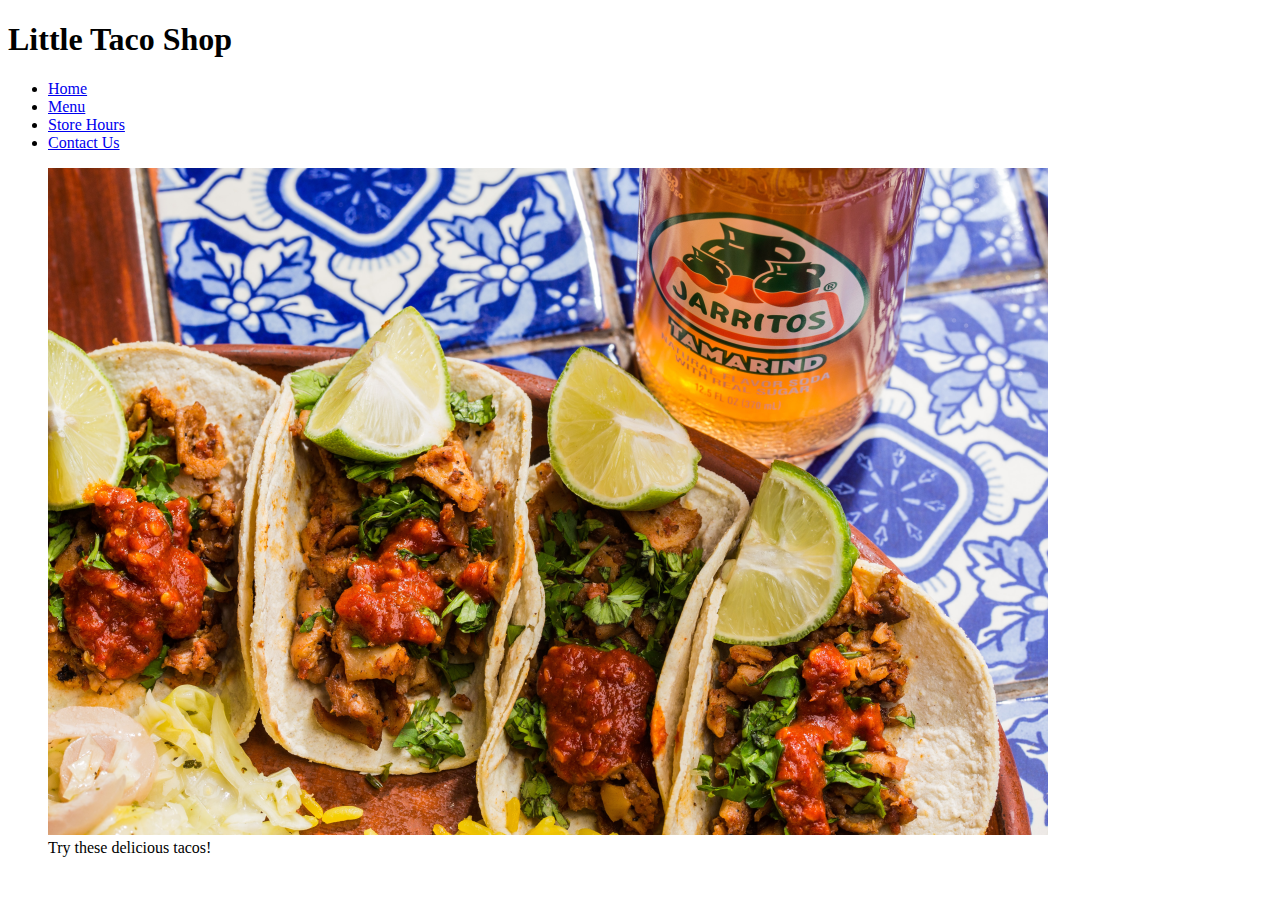
==== about.html @ 1cbe43d1 "page routing consistent" ====
<!DOCTYPE html>
<html lang="en">
  <head>
    <meta charset="UTF-8" />
    <meta
      name="viewport"
      content="width=device-width, initial-scale=1.0" />
    <title>About the Little Taco Shop</title>
  </head>
  <body>
    <header class="header">
      <h1 class="header__h1">Little Taco Shop</h1>
      <nav class="header__nav">
        <ul class="header__ul">
          <li>
            <a href="index.html">Home</a>
          </li>
          <li>
            <a href="index.html#menu">Menu</a>
          </li>
          <li>
            <a href="hours.html">Store Hours</a>
          </li>
          <li>
            <a href="contact.html">Contact Us</a>
          </li>
        </ul>
      </nav>
    </header>

    <section class="hero">
      <figure>
        <img
          src="img/tacos_delicioso_1000x667.png"
          alt="Tacos Delicioso!"
          title="Tacos Delicioso!"
          width="1000"
          height="667" />
        <figcaption class="offscreen">Try these delicious tacos!</figcaption>
      </figure>
    </section>
  </body>
</html>
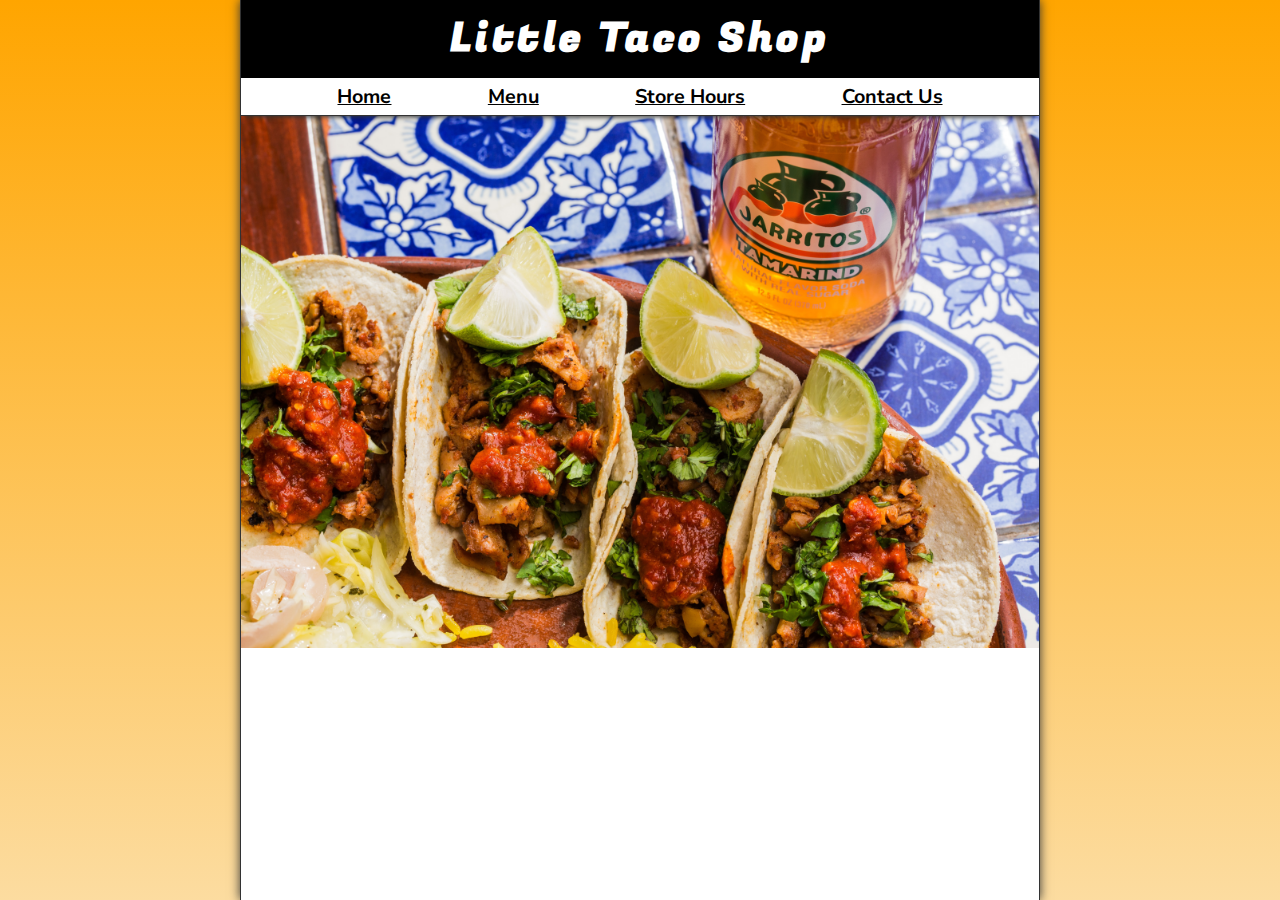
==== commit 57691a8d: "hero h2 style, removing from display for animated drop down" ====
--- a/about.html
+++ b/about.html
@@ -6,6 +6,9 @@
       name="viewport"
       content="width=device-width, initial-scale=1.0" />
     <title>About the Little Taco Shop</title>
+    <link
+      rel="stylesheet"
+      href="css/style.css" />
   </head>
   <body>
     <header class="header">
--- a/css/style.css
+++ b/css/style.css
@@ -0,0 +1,171 @@
+@import url('https://fonts.googleapis.com/css2?family=Fugaz+One&family=Nunito&display=swap');
+
+/* || RESET */
+
+*,
+*::after,
+*::before {
+  margin: 0;
+  padding: 0;
+  box-sizing: border-box;
+}
+
+img {
+  display: block;
+  max-width: 100%;
+  height: auto;
+}
+
+input,
+button,
+textarea {
+  font: inherit;
+}
+
+/* || VARIABLES */
+
+:root {
+  /* FONTS */
+  --FF: 'Nunito', sans-serif;
+  --FF-HEADINGS: 'Fugaz One', cursive;
+  --FS: clamp(1rem, 2.2vh, 1.5rem);
+
+  /* COLORS */
+  --BGCOLOR: orange;
+  --BGCOLOR-FADE: rgb(252, 220, 160);
+  --BGIMAGE: linear-gradient(to bottom, var(--BGCOLOR), var(--BGCOLOR-FADE));
+  --BODY-BGCOLOR: #fff;
+  --FONT-COLOR: #000;
+  --BORDER-COLOR: #333;
+  --HIGHLIGHT-COLOR: rgb(51, 178, 51);
+  --LINK-COLOR: #000;
+  --LINK-HOVER: hsla(0, 0%, 0%, 0.6);
+  --LINK-ACTIVE: orange;
+  --HEADER-BGCOLOR: #000;
+  --HEADER-COLOR: #fff;
+  --NAV-BGCOLOR: #fff;
+  --HERO-BGCOLOR: rgba(51, 178, 51, 0.75);
+  --HERO-COLOR: #fff;
+
+  /* BORDERS */
+  --BORDERS: 1px solid var(--BORDER-COLOR);
+
+  /* STANDARD PADDING */
+  --PADDING-TB: 0.25em;
+  --PADDING-SIDE: 2.5%;
+
+  /* STANDARD MARGIN */
+  --MARGIN: clamp(1em, 2.5vh, 1.5em) 0;
+}
+
+/* || UTILITY CLASSES */
+
+.offscreen {
+  position: absolute;
+  left: -10000px;
+}
+
+.nowrap {
+  white-space: nowrap;
+}
+
+.center {
+  text-align: center;
+}
+
+/* || GENERAL STYLES */
+
+html {
+  scroll-behavior: smooth;
+  font-size: var(--FS);
+  font-family: var(--FF);
+  background-color: var(--BGCOLOR);
+  background-image: var(--BGIMAGE);
+}
+
+body {
+  background-color: var(--BODY-BGCOLOR);
+  color: var(--FONT-COLOR);
+  min-height: 100vh;
+  max-width: 800px;
+  margin: 0 auto;
+  border-left: var(--BORDERS);
+  border-right: var(--BORDERS);
+  box-shadow: 0 0 10px var(--BORDER-COLOR);
+}
+
+h1,
+h2,
+h3 {
+  font-family: var(--FF-HEADINGS);
+  letter-spacing: 0.09em;
+}
+
+h2,
+h3 {
+  margin-bottom: 1em;
+  color: var(--HIGHLIGHT-COLOR);
+}
+
+p {
+  line-height: 1.5;
+}
+
+a:any-link {
+  color: var(--LINK-COLOR);
+}
+
+a:hover,
+a:focus-visible {
+  color: var(--LINK-HOVER);
+}
+
+a:active {
+  color: var(--LINK-ACTIVE);
+}
+
+/* || HEADER */
+
+.header {
+  position: sticky;
+  top: 0;
+  z-index: 1;
+}
+
+.header__h1 {
+  text-align: center;
+  background-color: var(--HEADER-BGCOLOR);
+  color: var(--HEADER-COLOR);
+  padding: var(--PADDING-TB) var(--PADDING-SIDE);
+}
+
+.header__nav {
+  background-color: var(--NAV-BGCOLOR);
+  border-bottom: var(--BORDERS);
+  font-weight: bold;
+  box-shadow: 0 6px 5px -5px var(--BORDER-COLOR);
+}
+
+.header__ul {
+  padding: var(--PADDING-TB) var(--PADDING-SIDE);
+  list-style-type: none;
+  display: flex;
+  justify-content: space-evenly;
+  gap: 1rem;
+}
+
+/* || HERO */
+
+.hero {
+  position: relative;
+}
+
+.hero__h2 {
+  background-color: var(--HERO-BGCOLOR);
+  color: var(--HERO-COLOR);
+  padding: 0.25em 0.5em;
+  text-shadow: 2px 2px 5px var(--BORDER-COLOR);
+  position: absolute;
+  top: -100px;
+  left: 20px;
+}
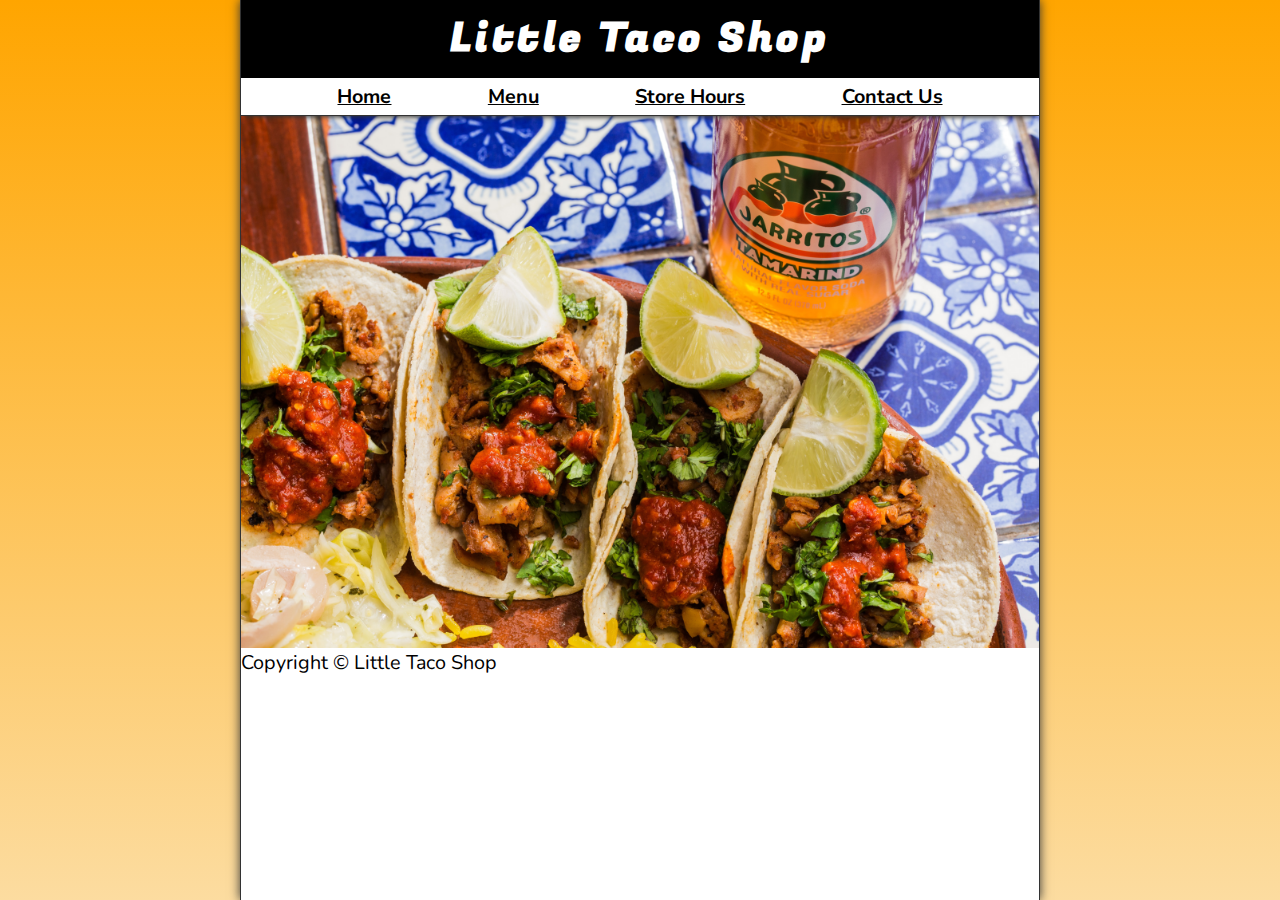
==== commit ef99a49c: "footers spread across pages" ====
--- a/about.html
+++ b/about.html
@@ -42,5 +42,12 @@
         <figcaption class="offscreen">Try these delicious tacos!</figcaption>
       </figure>
     </section>
+
+    <footer class="footer">
+      <p>
+        <span class="nowrap">Copyright &copy;</span>
+        <span class="nowrap">Little Taco Shop</span>
+      </p>
+    </footer>
   </body>
 </html>
--- a/css/style.css
+++ b/css/style.css
@@ -168,4 +168,20 @@
   position: absolute;
   top: -100px;
   left: 20px;
+  animation: showWelcome 0.5s ease-in-out 1s forwards;
 }
+
+@keyframes showWelcome {
+  0% {
+    top: -20px;
+    transform: skew(0deg, -5deg) scaleY(0);
+  }
+  80% {
+    top: 30px;
+    transform: skew(10deg, -5deg) scaleY(1.2);
+  }
+  100% {
+    top: 20px;
+    transform: skew(-10deg, -5deg) scaleY(1);
+  }
+}
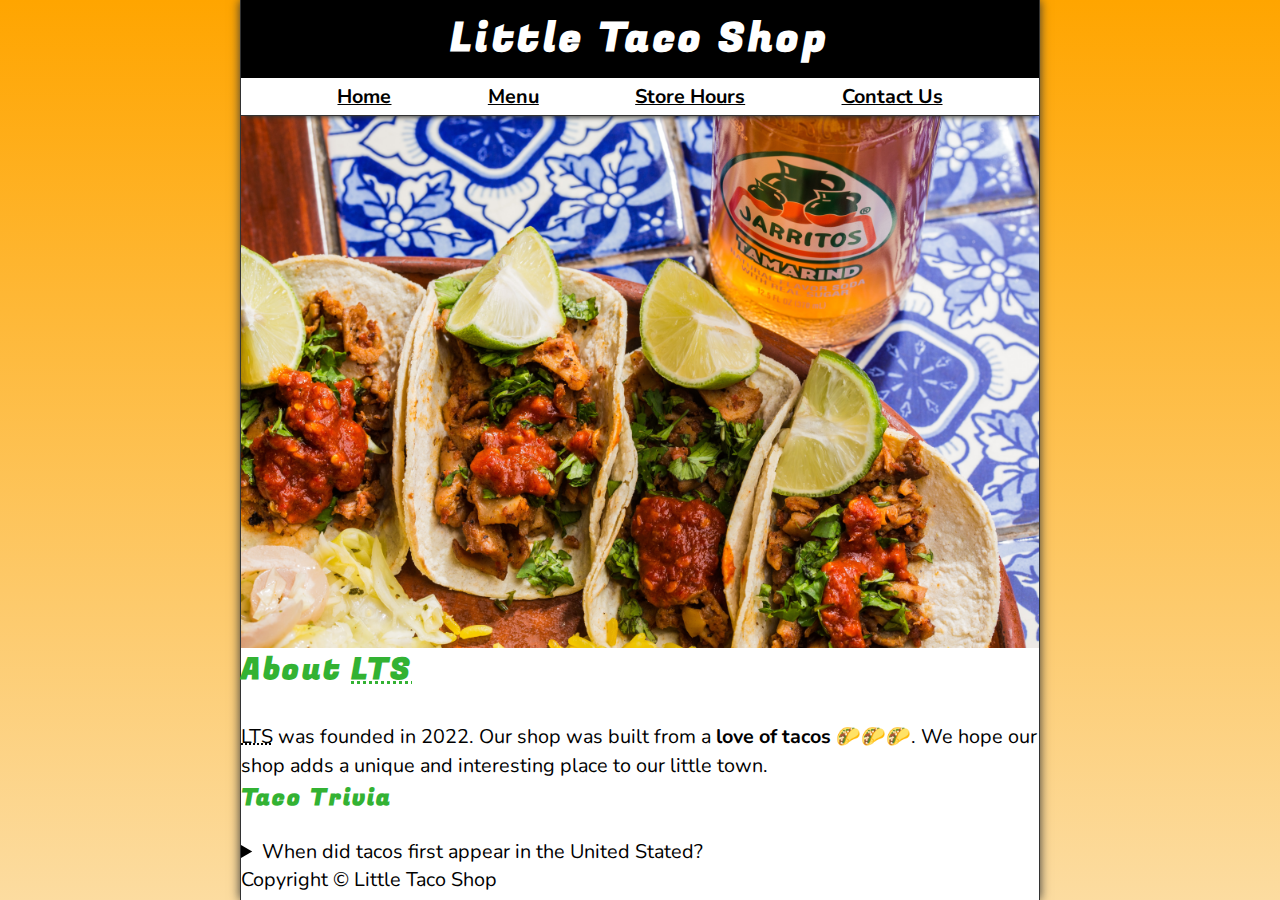
==== commit 282af990: "main class, about section moved" ====
--- a/about.html
+++ b/about.html
@@ -43,6 +43,37 @@
       </figure>
     </section>
 
+    <main class="main">
+      <article id="about">
+        <h2>About <abbr title="The Little Taco Shop">LTS</abbr></h2>
+        <p>
+          <abbr title="The Little Taco Shop">LTS</abbr> was founded in
+          <time datetime="2022">2022</time>. Our shop was built from a
+          <strong>love of tacos</strong> 🌮🌮🌮. We hope our shop adds a unique
+          and interesting place to our little town.
+        </p>
+        <aside>
+          <h3>Taco Trivia</h3>
+          <details>
+            <summary>When did tacos first appear in the United Stated?</summary>
+            <p>
+              Jeffrey M. Pilcher, taco historian and professor of history at the
+              University of Minnesota, says the earliest mention of tacos in the
+              United States are in a newspaper from
+              <time datetime="1905">1905</time>. (Source:
+              <cite
+                ><a
+                  href="https://www.smithsonianmag.com/arts-culture/where-did-the-taco-come-from-81228162/"
+                  target="_blank"
+                  >Smithsonian Magazine</a
+                ></cite
+              >)
+            </p>
+          </details>
+        </aside>
+      </article>
+    </main>
+
     <footer class="footer">
       <p>
         <span class="nowrap">Copyright &copy;</span>
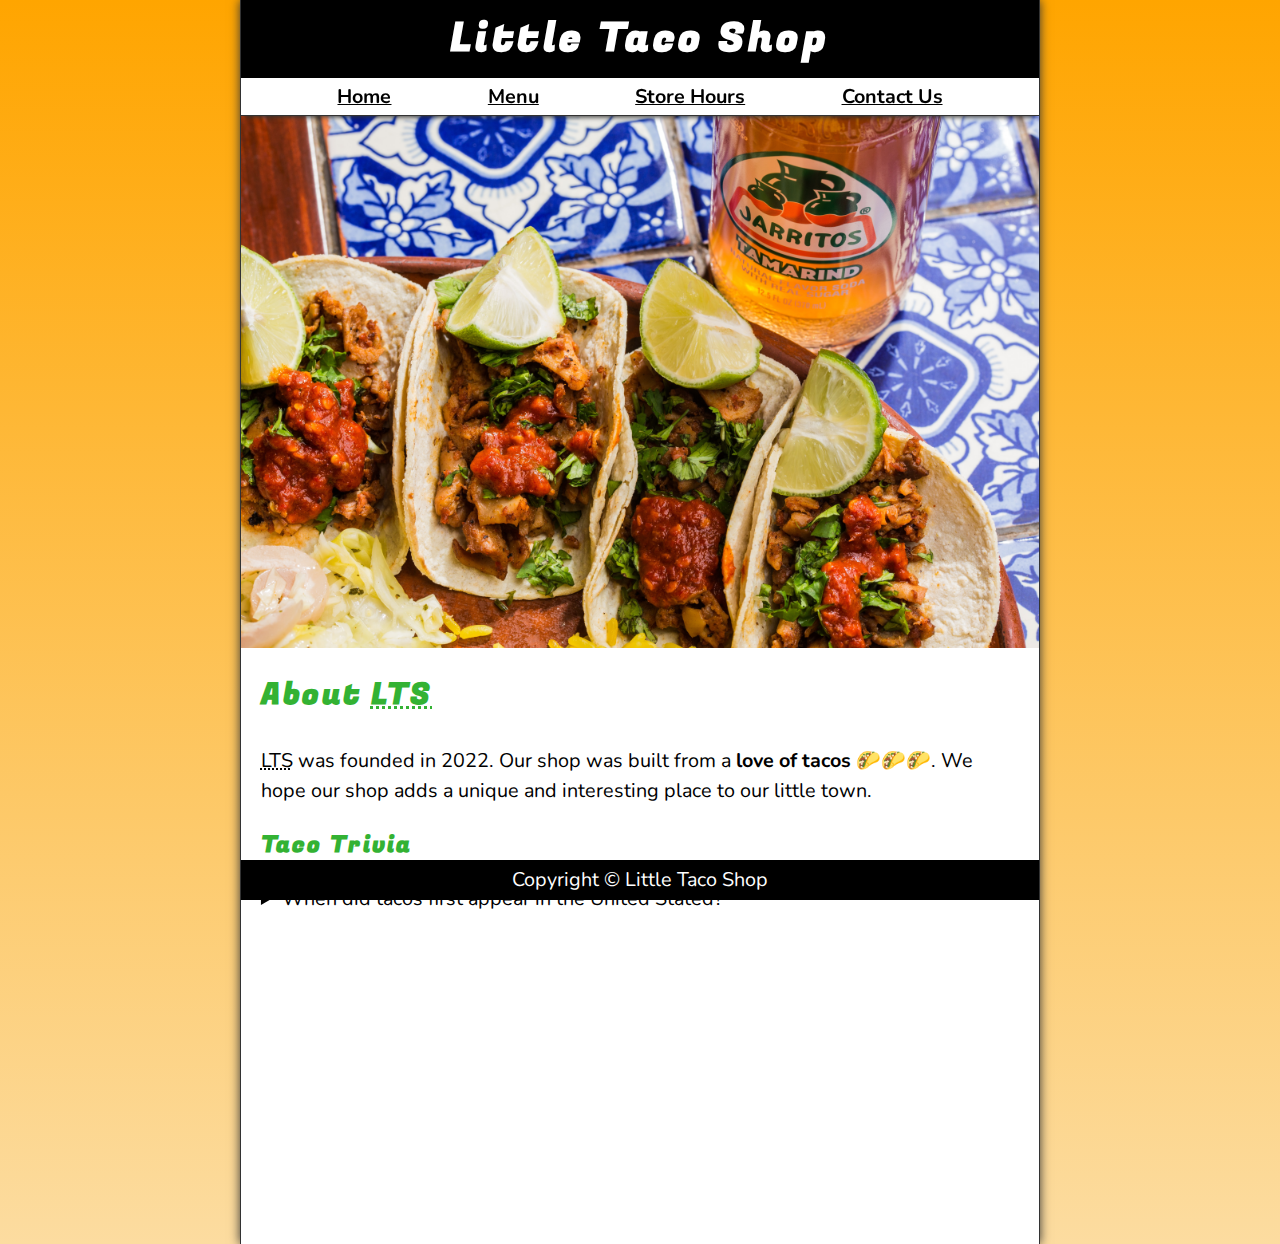
==== commit 91cc9c71: "updating rulesets and adding classes to different elements to manipulate later" ====
--- a/about.html
+++ b/about.html
@@ -44,7 +44,9 @@
     </section>
 
     <main class="main">
-      <article id="about">
+      <article
+        id="about"
+        class="main__article about">
         <h2>About <abbr title="The Little Taco Shop">LTS</abbr></h2>
         <p>
           <abbr title="The Little Taco Shop">LTS</abbr> was founded in
@@ -52,11 +54,11 @@
           <strong>love of tacos</strong> 🌮🌮🌮. We hope our shop adds a unique
           and interesting place to our little town.
         </p>
-        <aside>
+        <aside class="about__trivia">
           <h3>Taco Trivia</h3>
           <details>
             <summary>When did tacos first appear in the United Stated?</summary>
-            <p>
+            <p class="about__trivia-answer">
               Jeffrey M. Pilcher, taco historian and professor of history at the
               University of Minnesota, says the earliest mention of tacos in the
               United States are in a newspaper from
--- a/css/style.css
+++ b/css/style.css
@@ -185,3 +185,49 @@
     transform: skew(-10deg, -5deg) scaleY(1);
   }
 }
+
+/* || FOOTER */
+
+.footer {
+  position: sticky;
+  bottom: 0;
+  background-color: var(--HEADER-BGCOLOR);
+  color: var(--HEADER-COLOR);
+  padding: var(--PADDING-TB) var(--PADDING-SIDE);
+  text-align: center;
+}
+
+/* || MAIN */
+
+.main {
+  padding: var(--PADDING-TB) var(--PADDING-SIDE);
+}
+
+.main__article {
+  scroll-margin-top: 6.5rem;
+  margin: var(--MARGIN);
+}
+
+.main__article:first-child {
+  margin-top: 1em;
+}
+
+/* Extra scrolling room so the page doesn't look scrunched */
+.main__article:last-child {
+  min-height: calc(100vh - 20rem);
+}
+
+/* || ABOUT */
+
+.about__trivia {
+  margin: var(--MARGIN);
+}
+
+.about__trivia-answer {
+  margin-top: 1em;
+}
+
+/* || CONTACT */
+
+.contact__h2 {
+}
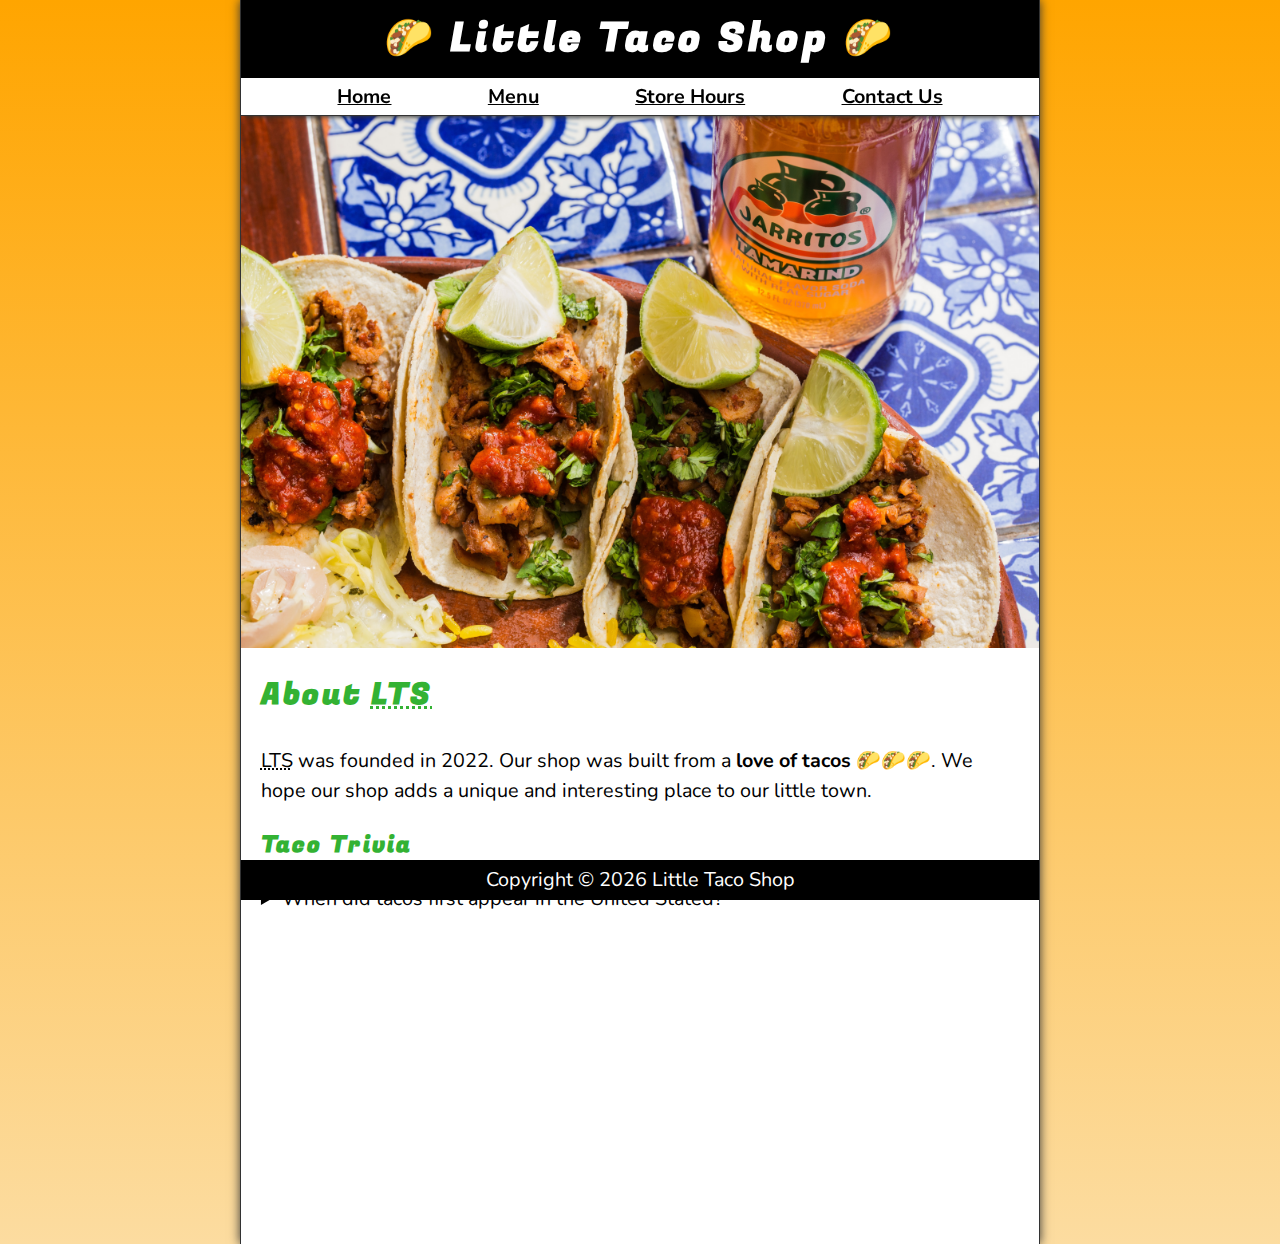
==== commit 1754b779: "updated footer on all pages" ====
--- a/about.html
+++ b/about.html
@@ -5,7 +5,7 @@
     <meta
       name="viewport"
       content="width=device-width, initial-scale=1.0" />
-    <title>About the Little Taco Shop</title>
+    <title>About LTS</title>
     <link
       rel="stylesheet"
       href="css/style.css" />
@@ -78,9 +78,13 @@
 
     <footer class="footer">
       <p>
-        <span class="nowrap">Copyright &copy;</span>
+        <span class="nowrap">Copyright &copy; <time id="year"></time></span>
         <span class="nowrap">Little Taco Shop</span>
       </p>
     </footer>
+
+    <script
+      src="main.js"
+      defer></script>
   </body>
 </html>
--- a/css/style.css
+++ b/css/style.css
@@ -31,24 +31,26 @@
   --FS: clamp(1rem, 2.2vh, 1.5rem);
 
   /* COLORS */
+  --BGCOLOR-FADE: rgb(252, 220, 160);
   --BGCOLOR: orange;
-  --BGCOLOR-FADE: rgb(252, 220, 160);
   --BGIMAGE: linear-gradient(to bottom, var(--BGCOLOR), var(--BGCOLOR-FADE));
   --BODY-BGCOLOR: #fff;
+  --BORDER-COLOR: #333;
+  --BUTTON-COLOR: #fff;
   --FONT-COLOR: #000;
-  --BORDER-COLOR: #333;
+  --HEADER-BGCOLOR: #000;
+  --HEADER-COLOR: #fff;
+  --HERO-BGCOLOR: rgba(51, 178, 51, 0.75);
+  --HERO-COLOR: #fff;
   --HIGHLIGHT-COLOR: rgb(51, 178, 51);
+  --LINK-ACTIVE: orange;
   --LINK-COLOR: #000;
   --LINK-HOVER: hsla(0, 0%, 0%, 0.6);
-  --LINK-ACTIVE: orange;
-  --HEADER-BGCOLOR: #000;
-  --HEADER-COLOR: #fff;
   --NAV-BGCOLOR: #fff;
-  --HERO-BGCOLOR: rgba(51, 178, 51, 0.75);
-  --HERO-COLOR: #fff;
 
   /* BORDERS */
   --BORDERS: 1px solid var(--BORDER-COLOR);
+  --BORDER-RADIUS: 15px;
 
   /* STANDARD PADDING */
   --PADDING-TB: 0.25em;
@@ -56,6 +58,25 @@
 
   /* STANDARD MARGIN */
   --MARGIN: clamp(1em, 2.5vh, 1.5em) 0;
+}
+
+/* Dark Mode */
+@media (prefers-color-scheme: dark) {
+  :root {
+    --BGCOLOR: #000;
+    --BGCOLORFADE: grey;
+    --HEADER-COLOR: whitesmoke;
+    --NAV-BGCOLOR: rgb(20, 20, 20);
+    --HERO-COLOR: #333;
+    --BODY-BGCOLOR: #333;
+    --FONT-COLOR: whitesmoke;
+    --HIGHLIGHT-COLOR: whitesmoke;
+    --BUTTON-COLOR: #000;
+    --BORDER-COLOR: whitesmoke;
+    --LINK-COLOR: whitesmoke;
+    --LINK-HOVER: orange;
+    --LINK-ACTIVE: rgb(252, 200, 103);
+  }
 }
 
 /* || UTILITY CLASSES */
@@ -230,4 +251,121 @@
 /* || CONTACT */
 
 .contact__h2 {
-}
+  margin: 0;
+}
+
+.contact__fieldset {
+  border: none;
+}
+
+.contact__p {
+  margin: 1em 0;
+}
+
+.contact__label {
+  display: block;
+  font-weight: bold;
+}
+
+.contact__input,
+.contact__textarea {
+  padding: 0.5em;
+  border-radius: var(--BORDER-RADIUS);
+  border-width: 2px;
+  width: 100%;
+}
+
+.contact__button {
+  padding: 0.5em;
+  border-radius: var(--BORDER-RADIUS);
+  background-color: var(--HIGHLIGHT-COLOR);
+  color: var(--BUTTON-COLOR);
+}
+
+/* || MENU */
+
+thead,
+tbody,
+tfoot,
+tr {
+  display: contents;
+}
+
+.menu__container {
+  display: grid;
+  grid-template-columns: repeat(3, 1fr);
+  grid-template-areas:
+    'hd1 hd2 hd3'
+    'cr cr1 cr1p'
+    'cr cr2 cr2p'
+    'cr cr3 cr3p'
+    'sf sf1 sf1p'
+    'sf sf2 sf2p'
+    'sf sf3 sf3p'
+    'cs cs cs';
+  gap: 0.1em;
+  margin-bottom: 1em;
+}
+
+.menu__cr {
+  grid-area: cr;
+}
+
+.menu__sf {
+  grid-area: sf;
+}
+
+.menu__cs {
+  grid-area: cs;
+}
+
+.menu__cr,
+.menu__sf,
+.menu__cs,
+.menu__header {
+  color: var(--HIGHLIGHT-COLOR);
+  font-weight: bold;
+  height: 100%;
+  place-content: center;
+}
+
+.menu__header,
+.menu__item {
+  width: 100%;
+  padding: 1em;
+  border: medium ridge var(--BORDER-COLOR);
+}
+
+.menu__item {
+  display: grid;
+  place-content: center;
+}
+
+thead th:first-child {
+  border-top-left-radius: var(--BORDER-RADIUS);
+}
+
+thead th:last-child {
+  border-top-right-radius: var(--BORDER-RADIUS);
+}
+
+tfoot td {
+  border-bottom-left-radius: var(--BORDER-RADIUS);
+  border-bottom-right-radius: var(--BORDER-RADIUS);
+}
+
+@media screen and (min-width: 576px) {
+  .header__h1::before {
+    content: '🌮 ';
+  }
+  .header__h1::after {
+    content: ' 🌮';
+  }
+
+  .menu__header,
+  .menu__cr,
+  .menu__sf,
+  .menu__cs {
+    font-size: 125%;
+  }
+}
